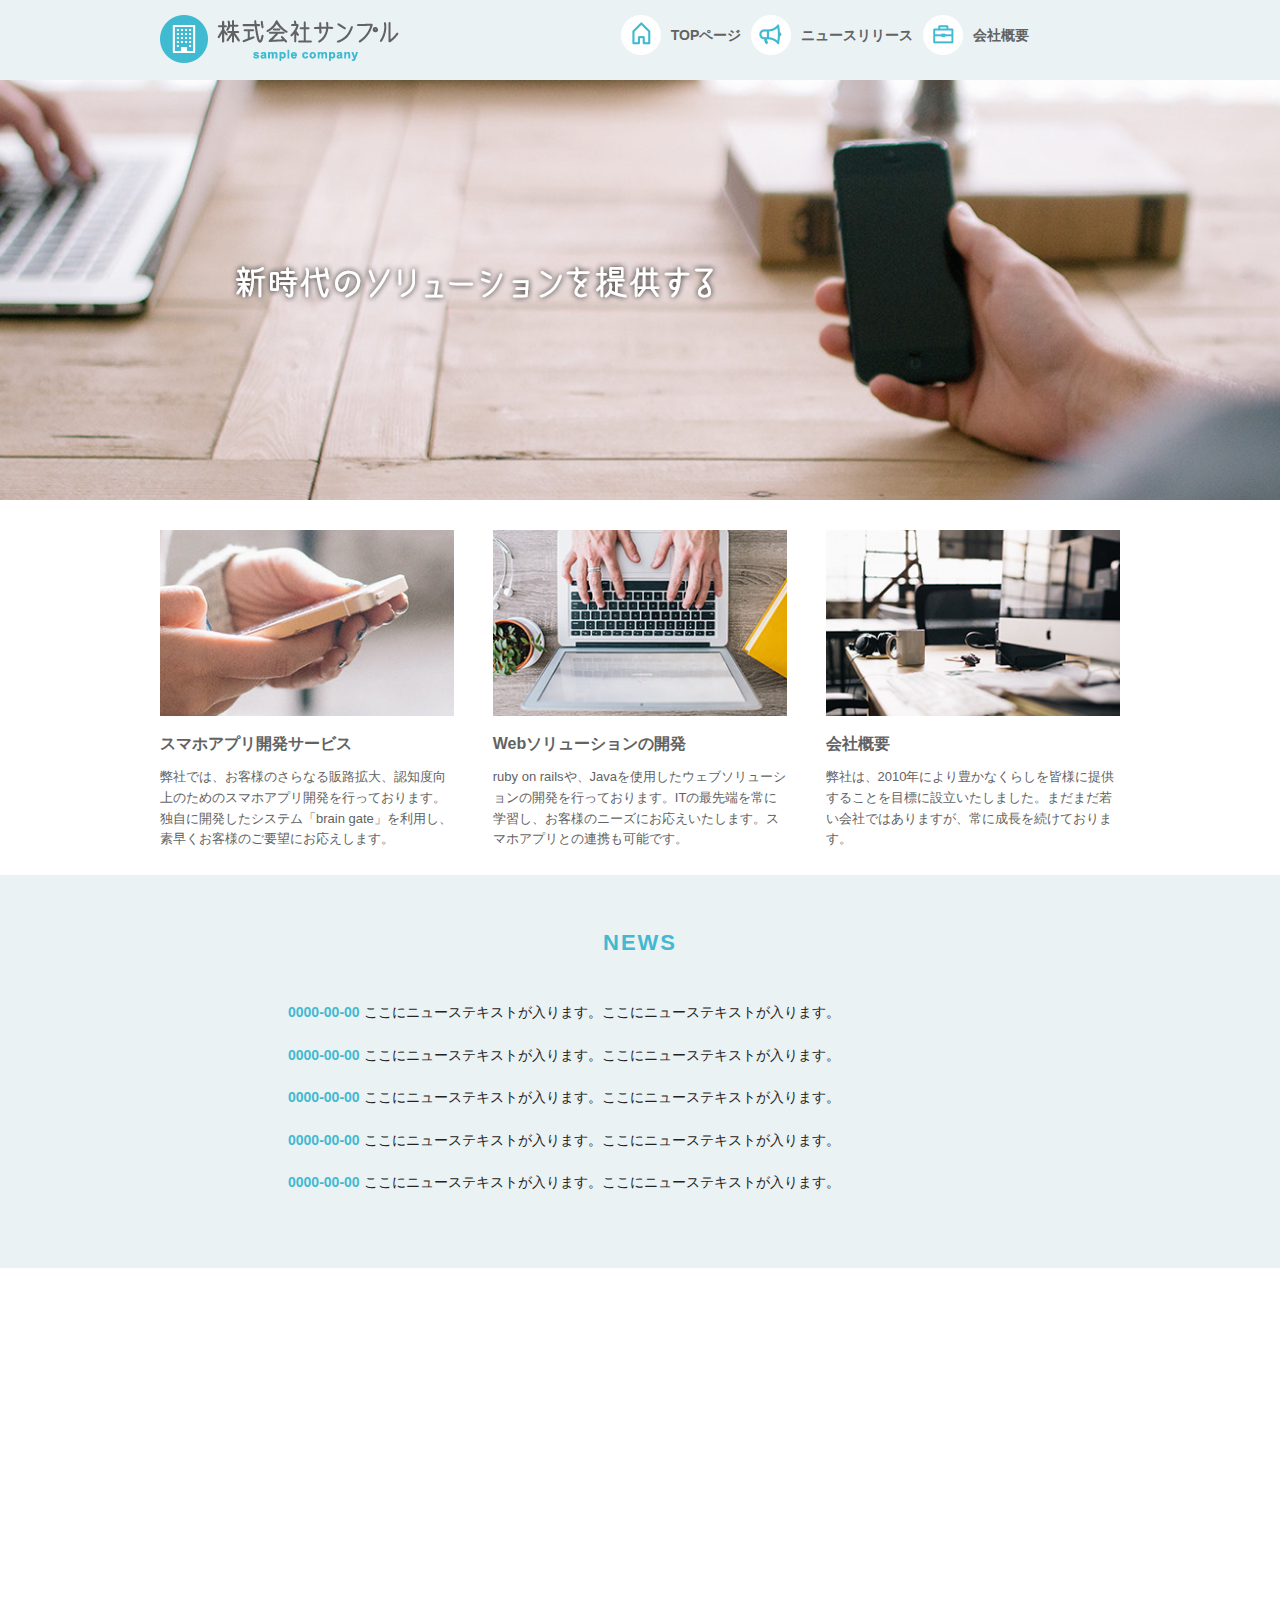
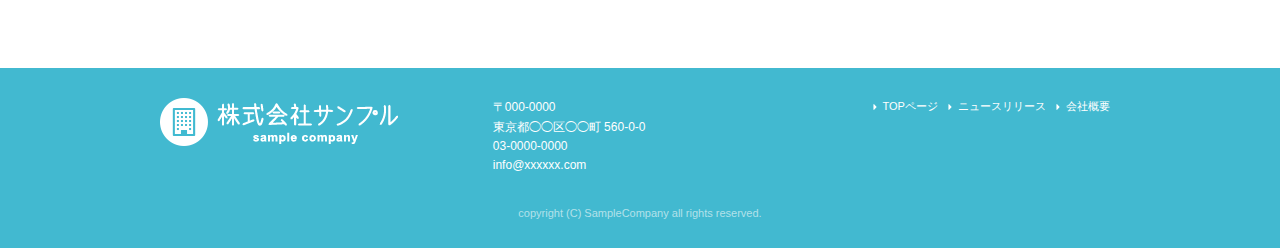
==== index.html @ c13e6785 "first git" ====
<!DOCTYPE html>
<html lang="ja">
<head>

  <!-- Basic Page Needs
  –––––––––––––––––––––––––––––––––––––––––––––––––– -->
  <meta charset="utf-8">
  <title>株式会社サンプル</title>
  <meta name="description" content="">
  <meta name="author" content="">

  <!-- Mobile Specific Metas
  –––––––––––––––––––––––––––––––––––––––––––––––––– -->
  <meta name="viewport" content="width=device-width, initial-scale=1">
  <!-- CSS
  –––––––––––––––––––––––––––––––––––––––––––––––––– -->
 <link rel="stylesheet" href="css/normalize.css">
  <link rel="stylesheet" href="css/skeleton.css">
  <link rel="stylesheet" href="css/sample.css">
  <!-- Favicon
  –––––––––––––––––––––––––––––––––––––––––––––––––– -->
  <link rel="icon" type="image/png" href="images/favicon.png">

</head>
<body>
  
<header>
  <div id="header_in" class="container">
    <div class="row">
      <div class="six columns logo">

       <h1><a href="index.html"><img class="u-max-full-width" src="images/top/logo.png" alt="株式会社サンプル" srcset="images/top/logo@2x.png 2x" /></a></h1>

      </div>
      <div class="six columns navi">

        <div class="sp_navi">
          <img id="sp_navi_btn" class="u-max-full-width" src="images/top/sp_navi.png" alt="sp_navi" srcset="images/top/sp_navi@2x.png 2x" />

          <ul class="sp_navi_li">
            <li><a href="index.html">TOPページ</a></li>
            <li><a href="news.html">ニュースリリース</a></li>
            <li><a href="company.html">会社概要</a></li>
          </ul>
        </div>
        <!-- sp_navi -->

   

  </div>

<div class="pc_navi">

  <ul class="pc_navi_li">
    <li class="navi_toppage"><a href="index.html">TOPページ</a></li>
    <li class="navi_news"><a href="news.html">ニュースリリース</a></li>
    <li class="navi_company"><a href="company.html">会社概要</a></li>
  </ul>

</div>
<!-- pc_navi -->
    </div>
    <!-- row -->
       </div>
  <!-- header_in -->
</header>
<div id="cover_area">
  <div class="container">
    <div class="twelve columns">
      <img class="u-max-full-width" src="images/top/cover_read.png" alt="新時代のソリューションを提供する" srcset="images/top/cover_read@2x.png 2x" />
    </div>
  </div>
</div>
<!-- #cover -->
<div id="service_area">

  <div class="container">
    <div class="row">

      <div class="four columns">

        <img class="u-max-full-width" src="images/top/service_01.jpg" alt="スマホアプリ開発サービス" srcset="images/top/service_01@2x.jpg 2x" />

        <div class="service_title">スマホアプリ開発サービス</div>
        <p>弊社では、お客様のさらなる販路拡大、認知度向上のためのスマホアプリ開発を行っております。独自に開発したシステム「brain gate」を利用し、素早くお客様のご要望にお応えします。</p>

      </div><!-- column -->
      <div class="four columns">

        <img class="u-max-full-width" src="images/top/service_02.jpg" alt="Webソリューションの開発" srcset="images/top/service_02@2x.jpg 2x" />

        <div class="service_title">Webソリューションの開発</div>
        <p>ruby on railsや、Javaを使用したウェブソリューションの開発を行っております。ITの最先端を常に学習し、お客様のニーズにお応えいたします。スマホアプリとの連携も可能です。</p>

      </div><!-- column -->
      <div class="four columns">

        <img class="u-max-full-width" src="images/top/service_03.jpg" alt="会社概要" srcset="images/top/service_03@2x.jpg 2x" />

        <div class="service_title">会社概要</div>
        <p>弊社は、2010年により豊かなくらしを皆様に提供することを目標に設立いたしました。まだまだ若い会社ではありますが、常に成長を続けております。</p>

      </div><!-- column -->

    </div>
  </div>

</div>
<!-- #service_area -->

<div id="news_area">

  <div class="container">
    <div class="row">

      <div class="twelve columns">

        <div class="news_title">NEWS</div>

        <ul class="news_lists">
          <li><span>0000-00-00</span> ここにニューステキストが入ります。ここにニューステキストが入ります。</li>
          <li><span>0000-00-00</span> ここにニューステキストが入ります。ここにニューステキストが入ります。</li>
          <li><span>0000-00-00</span> ここにニューステキストが入ります。ここにニューステキストが入ります。</li>
          <li><span>0000-00-00</span> ここにニューステキストが入ります。ここにニューステキストが入ります。</li>
          <li><span>0000-00-00</span> ここにニューステキストが入ります。ここにニューステキストが入ります。</li>
        </ul>

      </div>

    </div>
  </div>

</div>
<!-- #news_area -->
<div id="googlemap_area">
<script src="//maps.google.com/maps/api/js?key=AIzaSyAKoM20RC39JfzOgLTItuGs9OXjfjFxIWU"></script>
<script type="text/javascript">
function googleMap() {
var latlng = new google.maps.LatLng(35.6694293,139.7189323);/* 座標 */
    var myOptions = {
      zoom: 16, /*拡大比率*/
      center: latlng,
      scrollwheel: false,
      disableDoubleClickZoom: true,
      draggable: false,
      mapTypeControlOptions: { mapTypeIds: ['style', google.maps.MapTypeId.ROADMAP] }
    };
var map = new google.maps.Map(document.getElementById('map1'), myOptions);

/*アイコン設定*/
var icon = new google.maps.MarkerImage('images/top/pin.png',/*画像url*/
new google.maps.Size(48,56),/*アイコンサイズ*/
new google.maps.Point(0,0)/*アイコン位置*/
);
var markerOptions = {
position: latlng,
map: map,
icon: icon,
title: '株式会社サンプル',/*タイトル*/
animation: google.maps.Animation.DROP/*アニメーション*/
};
var marker = new google.maps.Marker(markerOptions);

/*取得スタイルの貼り付け*/
var styleOptions = [
{
"stylers": [
{ "hue": '#eaf2f4' }
]
}
];

var styledMapOptions = { name: '株式会社サンプル' }/*地図右上のタイトル*/
var sampleType = new google.maps.StyledMapType(styleOptions, styledMapOptions);
map.mapTypes.set('style', sampleType);
map.setMapTypeId('style');
};
google.maps.event.addDomListener(window, 'load', function() {
googleMap();
});
</script>
<div id="map1" style="width:100%; height:400px; margin:0 auto;"></div>

</div>
<!-- #googlemap_area -->
<footer>
  <div class="container">
    <div class="row">
      <div class="four columns sp">
        <img class="u-max-full-width" src="images/top/footer_logo.png" alt="株式会社サンプル" srcset="images/top/footer_logo@2x.png 2x" />
      </div>
      <!-- columns -->
      <div class="four columns foot_address sp">
        〒000-0000<br />
        東京都◯◯区◯◯町 560-0-0<br />
        03-0000-0000<br />
        info@xxxxxx.com
      </div>
      <!-- columns -->
      <div class="four columns">
        <ul class="foot_navi">
          <li><a href="">TOPページ</a></li>
          <li><a href="">ニュースリリース</a></li>
          <li><a href="">会社概要</a></li>
        </ul>
      </div>
      <!-- columns -->
    </div>
    <!-- row -->

    <div class="row">
      <div class="twelve columns sp">
        <p class="copy">copyright (C) SampleCompany all rights reserved.</p>
      </div>
      <!-- columns -->
    </div>
    <!-- row -->
  </div>
</footer>
<!-- //footer --> 
<script type="text/javascript" src="//ajax.googleapis.com/ajax/libs/jquery/1.10.2/jquery.min.js"></script>
<script>
  $(function(){
    $(document).ready(function(){

      $("#sp_navi_btn").click(function () {
        $(this).next().slideToggle();
      });

    });
  });
</script>


</body>

</html>
---- css/skeleton.css ----
/*
* Skeleton V2.0.4
* Copyright 2014, Dave Gamache
* www.getskeleton.com
* Free to use under the MIT license.
* http://www.opensource.org/licenses/mit-license.php
* 12/29/2014
*/


/* Table of contents
––––––––––––––––––––––––––––––––––––––––––––––––––
- Grid
- Base Styles
- Typography
- Links
- Buttons
- Forms
- Lists
- Code
- Tables
- Spacing
- Utilities
- Clearing
- Media Queries
*/


/* Grid
–––––––––––––––––––––––––––––––––––––––––––––––––– */
.container {
  position: relative;
  width: 100%;
  max-width: 960px;
  margin: 0 auto;
  padding: 0 20px;
  box-sizing: border-box; }
.column,
.columns {
  width: 100%;
  float: left;
  box-sizing: border-box; }

/* For devices larger than 400px */
@media (min-width: 400px) {
  .container {
    width: 85%;
    padding: 0; }
}

/* For devices larger than 550px */
@media (min-width: 550px) {
  .container {
    width: 80%; }
  .column,
  .columns {
    margin-left: 4%; }
  .column:first-child,
  .columns:first-child {
    margin-left: 0; }

  .one.column,
  .one.columns                    { width: 4.66666666667%; }
  .two.columns                    { width: 13.3333333333%; }
  .three.columns                  { width: 22%;            }
  .four.columns                   { width: 30.6666666667%; }
  .five.columns                   { width: 39.3333333333%; }
  .six.columns                    { width: 48%;            }
  .seven.columns                  { width: 56.6666666667%; }
  .eight.columns                  { width: 65.3333333333%; }
  .nine.columns                   { width: 74.0%;          }
  .ten.columns                    { width: 82.6666666667%; }
  .eleven.columns                 { width: 91.3333333333%; }
  .twelve.columns                 { width: 100%; margin-left: 0; }

  .one-third.column               { width: 30.6666666667%; }
  .two-thirds.column              { width: 65.3333333333%; }

  .one-half.column                { width: 48%; }

  /* Offsets */
  .offset-by-one.column,
  .offset-by-one.columns          { margin-left: 8.66666666667%; }
  .offset-by-two.column,
  .offset-by-two.columns          { margin-left: 17.3333333333%; }
  .offset-by-three.column,
  .offset-by-three.columns        { margin-left: 26%;            }
  .offset-by-four.column,
  .offset-by-four.columns         { margin-left: 34.6666666667%; }
  .offset-by-five.column,
  .offset-by-five.columns         { margin-left: 43.3333333333%; }
  .offset-by-six.column,
  .offset-by-six.columns          { margin-left: 52%;            }
  .offset-by-seven.column,
  .offset-by-seven.columns        { margin-left: 60.6666666667%; }
  .offset-by-eight.column,
  .offset-by-eight.columns        { margin-left: 69.3333333333%; }
  .offset-by-nine.column,
  .offset-by-nine.columns         { margin-left: 78.0%;          }
  .offset-by-ten.column,
  .offset-by-ten.columns          { margin-left: 86.6666666667%; }
  .offset-by-eleven.column,
  .offset-by-eleven.columns       { margin-left: 95.3333333333%; }

  .offset-by-one-third.column,
  .offset-by-one-third.columns    { margin-left: 34.6666666667%; }
  .offset-by-two-thirds.column,
  .offset-by-two-thirds.columns   { margin-left: 69.3333333333%; }

  .offset-by-one-half.column,
  .offset-by-one-half.columns     { margin-left: 52%; }

}


/* Base Styles
–––––––––––––––––––––––––––––––––––––––––––––––––– */
/* NOTE
html is set to 62.5% so that all the REM measurements throughout Skeleton
are based on 10px sizing. So basically 1.5rem = 15px :) */
html {
  font-size: 62.5%; }
body {
  font-size: 1.5em; /* currently ems cause chrome bug misinterpreting rems on body element */
  line-height: 1.6;
  font-weight: 400;
  font-family: "Raleway", "HelveticaNeue", "Helvetica Neue", Helvetica, Arial, sans-serif;
  color: #222; }


/* Typography
–––––––––––––––––––––––––––––––––––––––––––––––––– */
h1, h2, h3, h4, h5, h6 {
  margin-top: 0;
  margin-bottom: 2rem;
  font-weight: 300; }
h1 { font-size: 4.0rem; line-height: 1.2;  letter-spacing: -.1rem;}
h2 { font-size: 3.6rem; line-height: 1.25; letter-spacing: -.1rem; }
h3 { font-size: 3.0rem; line-height: 1.3;  letter-spacing: -.1rem; }
h4 { font-size: 2.4rem; line-height: 1.35; letter-spacing: -.08rem; }
h5 { font-size: 1.8rem; line-height: 1.5;  letter-spacing: -.05rem; }
h6 { font-size: 1.5rem; line-height: 1.6;  letter-spacing: 0; }

/* Larger than phablet */
@media (min-width: 550px) {
  h1 { font-size: 5.0rem; }
  h2 { font-size: 4.2rem; }
  h3 { font-size: 3.6rem; }
  h4 { font-size: 3.0rem; }
  h5 { font-size: 2.4rem; }
  h6 { font-size: 1.5rem; }
}

p {
  margin-top: 0; }


/* Links
–––––––––––––––––––––––––––––––––––––––––––––––––– */
a {
  color: #1EAEDB; }
a:hover {
  color: #0FA0CE; }


/* Buttons
–––––––––––––––––––––––––––––––––––––––––––––––––– */
.button,
button,
input[type="submit"],
input[type="reset"],
input[type="button"] {
  display: inline-block;
  height: 38px;
  padding: 0 30px;
  color: #555;
  text-align: center;
  font-size: 11px;
  font-weight: 600;
  line-height: 38px;
  letter-spacing: .1rem;
  text-transform: uppercase;
  text-decoration: none;
  white-space: nowrap;
  background-color: transparent;
  border-radius: 4px;
  border: 1px solid #bbb;
  cursor: pointer;
  box-sizing: border-box; }
.button:hover,
button:hover,
input[type="submit"]:hover,
input[type="reset"]:hover,
input[type="button"]:hover,
.button:focus,
button:focus,
input[type="submit"]:focus,
input[type="reset"]:focus,
input[type="button"]:focus {
  color: #333;
  border-color: #888;
  outline: 0; }
.button.button-primary,
button.button-primary,
input[type="submit"].button-primary,
input[type="reset"].button-primary,
input[type="button"].button-primary {
  color: #FFF;
  background-color: #33C3F0;
  border-color: #33C3F0; }
.button.button-primary:hover,
button.button-primary:hover,
input[type="submit"].button-primary:hover,
input[type="reset"].button-primary:hover,
input[type="button"].button-primary:hover,
.button.button-primary:focus,
button.button-primary:focus,
input[type="submit"].button-primary:focus,
input[type="reset"].button-primary:focus,
input[type="button"].button-primary:focus {
  color: #FFF;
  background-color: #1EAEDB;
  border-color: #1EAEDB; }


/* Forms
–––––––––––––––––––––––––––––––––––––––––––––––––– */
input[type="email"],
input[type="number"],
input[type="search"],
input[type="text"],
input[type="tel"],
input[type="url"],
input[type="password"],
textarea,
select {
  height: 38px;
  padding: 6px 10px; /* The 6px vertically centers text on FF, ignored by Webkit */
  background-color: #fff;
  border: 1px solid #D1D1D1;
  border-radius: 4px;
  box-shadow: none;
  box-sizing: border-box; }
/* Removes awkward default styles on some inputs for iOS */
input[type="email"],
input[type="number"],
input[type="search"],
input[type="text"],
input[type="tel"],
input[type="url"],
input[type="password"],
textarea {
  -webkit-appearance: none;
     -moz-appearance: none;
          appearance: none; }
textarea {
  min-height: 65px;
  padding-top: 6px;
  padding-bottom: 6px; }
input[type="email"]:focus,
input[type="number"]:focus,
input[type="search"]:focus,
input[type="text"]:focus,
input[type="tel"]:focus,
input[type="url"]:focus,
input[type="password"]:focus,
textarea:focus,
select:focus {
  border: 1px solid #33C3F0;
  outline: 0; }
label,
legend {
  display: block;
  margin-bottom: .5rem;
  font-weight: 600; }
fieldset {
  padding: 0;
  border-width: 0; }
input[type="checkbox"],
input[type="radio"] {
  display: inline; }
label > .label-body {
  display: inline-block;
  margin-left: .5rem;
  font-weight: normal; }


/* Lists
–––––––––––––––––––––––––––––––––––––––––––––––––– */
ul {
  list-style: circle inside; }
ol {
  list-style: decimal inside; }
ol, ul {
  padding-left: 0;
  margin-top: 0; }
ul ul,
ul ol,
ol ol,
ol ul {
  margin: 1.5rem 0 1.5rem 3rem;
  font-size: 90%; }
li {
  margin-bottom: 1rem; }


/* Code
–––––––––––––––––––––––––––––––––––––––––––––––––– */
code {
  padding: .2rem .5rem;
  margin: 0 .2rem;
  font-size: 90%;
  white-space: nowrap;
  background: #F1F1F1;
  border: 1px solid #E1E1E1;
  border-radius: 4px; }
pre > code {
  display: block;
  padding: 1rem 1.5rem;
  white-space: pre; }


/* Tables
–––––––––––––––––––––––––––––––––––––––––––––––––– */
th,
td {
  padding: 12px 15px;
  text-align: left;
  border-bottom: 1px solid #E1E1E1; }
th:first-child,
td:first-child {
  padding-left: 0; }
th:last-child,
td:last-child {
  padding-right: 0; }


/* Spacing
–––––––––––––––––––––––––––––––––––––––––––––––––– */
button,
.button {
  margin-bottom: 1rem; }
input,
textarea,
select,
fieldset {
  margin-bottom: 1.5rem; }
pre,
blockquote,
dl,
figure,
table,
p,
ul,
ol,
form {
  margin-bottom: 2.5rem; }


/* Utilities
–––––––––––––––––––––––––––––––––––––––––––––––––– */
.u-full-width {
  width: 100%;
  box-sizing: border-box; }
.u-max-full-width {
  max-width: 100%;
  box-sizing: border-box; }
.u-pull-right {
  float: right; }
.u-pull-left {
  float: left; }


/* Misc
–––––––––––––––––––––––––––––––––––––––––––––––––– */
hr {
  margin-top: 3rem;
  margin-bottom: 3.5rem;
  border-width: 0;
  border-top: 1px solid #E1E1E1; }


/* Clearing
–––––––––––––––––––––––––––––––––––––––––––––––––– */

/* Self Clearing Goodness */
.container:after,
.row:after,
.u-cf {
  content: "";
  display: table;
  clear: both; }


/* Media Queries
–––––––––––––––––––––––––––––––––––––––––––––––––– */
/*
Note: The best way to structure the use of media queries is to create the queries
near the relevant code. For example, if you wanted to change the styles for buttons
on small devices, paste the mobile query code up in the buttons section and style it
there.
*/


/* Larger than mobile */
@media (min-width: 400px) {}

/* Larger than phablet (also point when grid becomes active) */
@media (min-width: 550px) {}

/* Larger than tablet */
@media (min-width: 750px) {}

/* Larger than desktop */
@media (min-width: 1000px) {}

/* Larger than Desktop HD */
@media (min-width: 1200px) {}
---- css/sample.css ----
html {
  font-size: 62.5%; }

header {
  background: #eaf2f4; }
  header #header_in {
    padding-top: 10px;
    padding-bottom: 4px; }
  @media (max-width: 550px) {
    header .logo {
      width: 190px; }
    header .navi {
      width: 40px;
      float: right; } }
  header .sp_navi_li {
    width: 180px;
    position: absolute;
    top: 50px;
    right: 2%;
    border: 1px solid #eee;
    background: white;
    margin: 0;
    padding: 0;
    display: none;
    z-index: 100; }
    header .sp_navi_li li {
      list-style: none;
      margin: 0;
      padding: 0; }
      header .sp_navi_li li a {
        display: block;
        padding: 10px 8px;
        border-bottom: 1px solid #eee;
        font-size: 14px;
        text-decoration: none; }

@media (min-width: 551px) {
  .sp_navi {
    display: none; }

  #header_in {
    padding: 15px 0 10px 0; }

  .pc_navi_li {
    margin: 0;
    padding: 0; }
    .pc_navi_li li {
      list-style: none;
      margin: 5px 0 0 0;
      padding: 0; }
      .pc_navi_li li a {
        color: #626262;
        text-decoration: none;
        font-weight: bold;
        font-size: 14px;
        font-size: 1.4rem;
        float: left;
        padding-right: 10px; }
      .pc_navi_li li a:hover {
        color: #42b9d0; }
    .pc_navi_li li.navi_toppage a {
      background-repeat: no-repeat;
      display: inline-block;
      line-height: 40px;
      padding-left: 50px;
      background-image: url("../images/top/navi_top.png");
      background-size: 40px 40px; } }
    @media screen and (min-width: 551px) and (-webkit-min-device-pixel-ratio: 2), (min-width: 551px) and (min-resolution: 2dppx) {
      .pc_navi_li li.navi_toppage a {
        background-image: url("../images/top/navi_top@2x.png"); } }
@media (min-width: 551px) {
    .pc_navi_li li.navi_news a {
      background-repeat: no-repeat;
      display: inline-block;
      line-height: 40px;
      padding-left: 50px;
      background-image: url("../images/top/navi_news.png");
      background-size: 40px 40px; } }
    @media screen and (min-width: 551px) and (-webkit-min-device-pixel-ratio: 2), (min-width: 551px) and (min-resolution: 2dppx) {
      .pc_navi_li li.navi_news a {
        background-image: url("../images/top/navi_news@2x.png"); } }
@media (min-width: 551px) {
    .pc_navi_li li.navi_company a {
      background-repeat: no-repeat;
      display: inline-block;
      line-height: 40px;
      padding-left: 50px;
      background-image: url("../images/top/navi_company.png");
      background-size: 40px 40px; } }
    @media screen and (min-width: 551px) and (-webkit-min-device-pixel-ratio: 2), (min-width: 551px) and (min-resolution: 2dppx) {
      .pc_navi_li li.navi_company a {
        background-image: url("../images/top/navi_company@2x.png"); } }

@media (max-width: 550px) {
  .pc_navi {
    display: none; } }
#cover_area {
  text-align: center;
  padding: 80px 0;
  background-image: url("../images/top/cover.jpg");
  background-size: cover; }
  @media screen and (-webkit-min-device-pixel-ratio: 2), (min-resolution: 2dppx) {
    #cover_area {
      background-image: url("../images/top/cover@2x.jpg"); } }
  @media (min-width: 551px) {
    #cover_area {
      text-align: left;
      height: 420px;
      padding: 0; }
      #cover_area img {
        margin-top: 180px;
        margin-left: 70px; } }

#service_area {
  padding-top: 20px; }
  @media (min-width: 551px) {
    #service_area {
      padding-top: 30px; } }
  #service_area .columns {
    color: #626262; }
    #service_area .columns .service_title {
      font-size: 18px;
      font-size: 1.8rem;
      font-weight: bold;
      margin-top: 8px; }
    #service_area .columns p {
      font-size: 15px;
      font-size: 1.5rem;
      margin-top: 10px; }
    @media (min-width: 551px) {
      #service_area .columns .service_title {
        font-size: 16px;
        font-size: 1.6rem; }
      #service_area .columns p {
        font-size: 13px;
        font-size: 1.3rem; } }

#news_area {
  background-color: #eaf2f4; }
  @media (min-width: 551px) {
    #news_area .container {
      padding: 0px 10% 50px 10%; } }
  #news_area .news_title {
    text-align: center;
    font-size: 26px;
    font-size: 2.6rem;
    color: #42b9d0;
    padding: 15px 0 10px 0;
    font-weight: bold;
    letter-spacing: 0.2rem; }
  #news_area .news_lists li {
    list-style: none;
    font-size: 15px;
    font-size: 1.5rem; }
    #news_area .news_lists li span {
      color: #42b9d0;
      font-weight: bold;
      display: block;
      margin-bottom: 3px; }
  @media (min-width: 551px) {
    #news_area .news_title {
      font-size: 22px;
      font-size: 2.2rem;
      padding: 50px 0 41px 0; }
    #news_area .news_lists li {
      font-size: 14px;
      font-size: 1.4rem;
      margin-bottom: 20px; }
      #news_area .news_lists li span {
        display: inline;
        margin-bottom: 0px; } }

footer {
  background-color: #42b9d0;
  color: #fff;
  padding-top: 20px; }
  @media (max-width: 550px) {
    footer .container {
      margin: 0;
      padding: 0; }
    footer .sp {
      padding: 0 6%;
      margin: 0 auto; }
    footer .foot_navi {
      margin-top: 20px; }
      footer .foot_navi li {
        list-style: none;
        margin-bottom: 1px; }
        footer .foot_navi li a {
          color: #42b9d0;
          background-color: #eaf2f4;
          display: block;
          text-align: center;
          font-weight: bold;
          text-decoration: none;
          font-size: 16px;
          font-size: 1.6rem;
          padding: 16px 0; } }
  footer .foot_address {
    font-size: 16px;
    font-size: 1.6rem;
    padding-top: 10px; }
  footer .copy {
    text-align: center;
    font-size: 11px;
    font-size: 1.1rem;
    color: #b2e1ea; }
  @media (min-width: 551px) {
    footer {
      padding-top: 30px; }
      footer .foot_address {
        padding: 0px;
        font-size: 12px;
        font-size: 1.2rem; }
      footer .foot_navi {
        float: right; }
        footer .foot_navi li {
          list-style: none;
          background-repeat: no-repeat;
          background-position: left center;
          display: inline-block;
          float: left;
          margin-right: 10px;
          font-size: 11px;
          font-size: 1.1rem;
          background-image: url("../images/top/foot_arroehead.png");
          background-size: 4px 6px; } }
      @media screen and (min-width: 551px) and (-webkit-min-device-pixel-ratio: 2), (min-width: 551px) and (min-resolution: 2dppx) {
        footer .foot_navi li {
          background-image: url("../images/top/foot_arroehead@2x.png"); } }
  @media (min-width: 551px) {
        footer .foot_navi a {
          color: white;
          padding-left: 10px;
          text-decoration: none; }
        footer .foot_navi a:hover {
          color: #eaf2f4; }
      footer .copy {
        margin-top: 30px; } }

h1 {
  margin: 0;
  padding: 0; }

#sub_cover {
  padding: 40px 0;
  background-image: url(../images/news/sub_cover.jpg);
  background-size: cover; }

@media (min-width: 550px) {
  #sub_cover {
    padding: 80px 0; } }
@media screen and (-webkit-min-device-pixel-ratio: 2), (min-resolution: 2dppx) {
  #sub_cover {
    background-image: url(../images/news/sub_cover@2x.jpg); } }
#sub_cover h2 {
  text-align: center;
  color: white;
  font-size: 16px;
  font-size: 1.6rem;
  font-weight: bold;
  margin: 0;
  letter-spacing: 0.2rem; }

@media (min-width: 550px) {
  #sub_cover h2 {
    text-align: center;
    color: white;
    font-size: 32px;
    font-size: 3.2rem;
    font-weight: bold;
    margin: 0;
    letter-spacing: 0.2rem; } }
#contents {
  padding-top: 20px; }

@media (min-width: 550px) {
  #contents {
    padding-top: 35px;
    padding-bottom: 70px; } }
@media (min-width: 550px) {
  #contents #main {
    padding-right: 20px; } }
#contents #main .news_li {
  font-size: 15px;
  font-size: 1.5rem; }

#contents #main .news_li li {
  list-style: none; }

@media (min-width: 550px) {
  #contents #main .news_li li {
    list-style: none;
    padding-bottom: 5px; } }
#contents #main .news_li li span {
  color: #42b9d0;
  display: block;
  font-weight: bold;
  margin-bottom: 3px; }

@media (min-width: 550px) {
  #contents #main .news_li li span {
    display: inline-block;
    margin-bottom: 0;
    padding-right: 10px; } }
#contents #main h2 {
  color: #42b9d0;
  border-bottom: 3px solid #42b9d0;
  font-size: 15px;
  font-size: 1.5rem;
  font-weight: bold;
  padding-bottom: 15px; }

@media (min-width: 550px) {
  #contents #main h2 {
    font-size: 20px;
    font-size: 2rem;
    padding-bottom: 20px; } }
#contents #sidebar .pc_sidemenu h3 {
  color: #42b9d0;
  font-size: 14px;
  font-size: 1.4rem;
  letter-spacing: 0.2rem;
  font-weight: bold;
  background-color: #f3f9fb;
  padding: 15px;
  margin-bottom: 0px; }

#contents #sidebar .pc_sidemenu li {
  list-style: none;
  display: block;
  border-bottom: 1px solid #e5e5e5;
  background-repeat: no-repeat;
  background-position: 8px center;
  margin-bottom: 0px;
  padding: 10px 10px 10px 20px;
  background-image: url(../images/news/side_arrow.png);
  background-size: 4px 8px; }

@media screen and (-webkit-min-device-pixel-ratio: 2), (min-resolution: 2dppx) {
  #contents #sidebar .pc_sidemenu li {
    background-image: url(../images/news/side_arrow@2x.png); } }
#contents #sidebar .pc_sidemenu li a {
  color: #339fd1;
  text-decoration: none; }

@media (max-width: 550px) {
  #contents #sidebar .pc_sidemenu {
    display: none; } }
#sub_cover {
  padding: 40px 0;
  background-image: url(../images/news/sub_cover.jpg);
  background-size: cover; }

@media (min-width: 550px) {
  #sub_cover {
    padding: 80px 0; } }
@media screen and (-webkit-min-device-pixel-ratio: 2), (min-resolution: 2dppx) {
  #sub_cover {
    background-image: url(../images/news/sub_cover@2x.jpg); } }
#contents {
  padding-top: 20px; }

@media (min-width: 550px) {
  #contents {
    padding-top: 35px;
    padding-bottom: 70px; } }

/*# sourceMappingURL=sample.css.map */
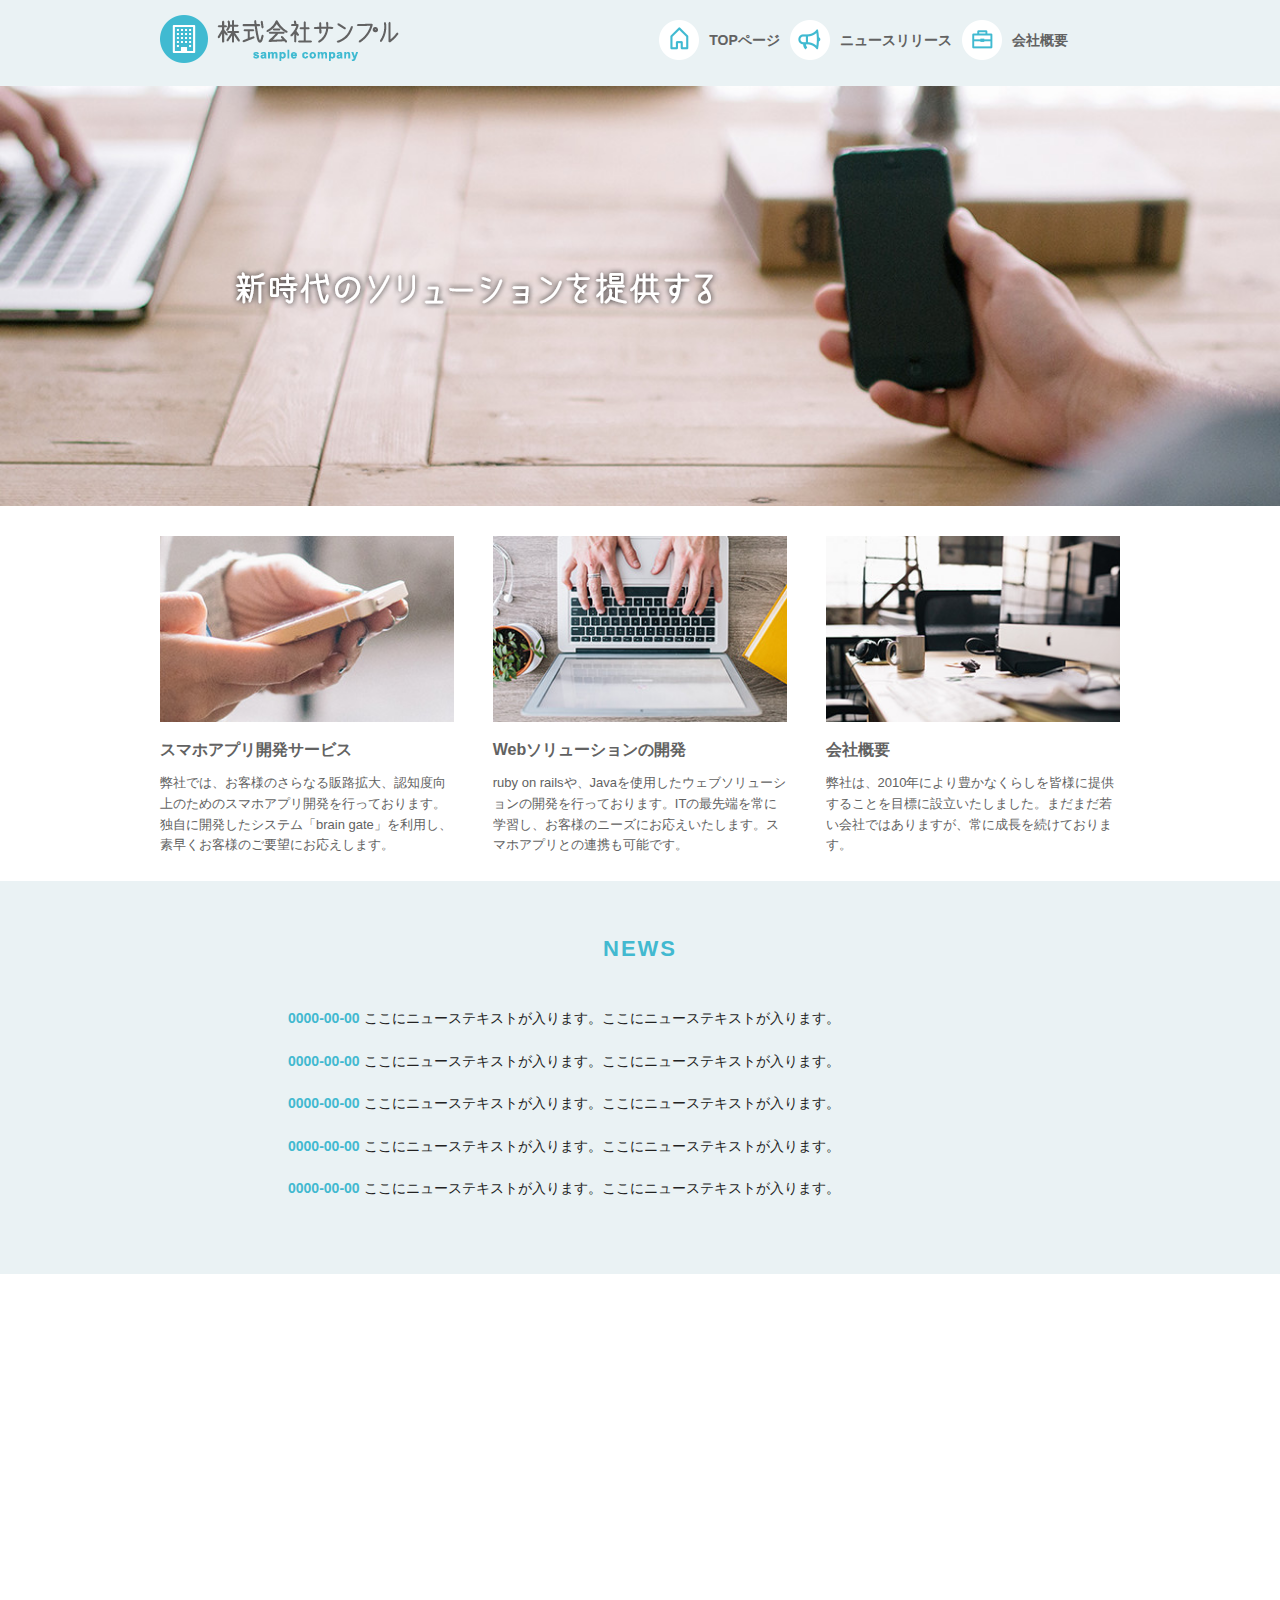
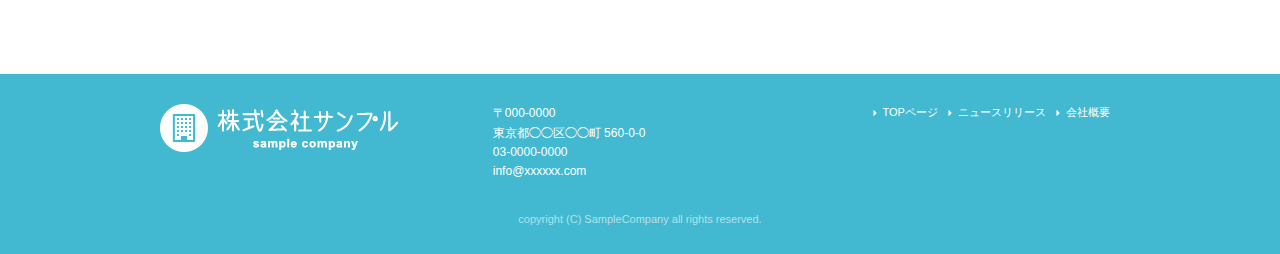
==== commit c48a74bd: "third git" ====
--- a/index.html
+++ b/index.html
@@ -44,10 +44,7 @@
           </ul>
         </div>
         <!-- sp_navi -->
-
-   
-
-  </div>
+ 
 
 <div class="pc_navi">
 
@@ -63,6 +60,7 @@
     <!-- row -->
        </div>
   <!-- header_in -->
+   </div>
 </header>
 <div id="cover_area">
   <div class="container">
--- a/css/sample.css
+++ b/css/sample.css
@@ -365,5 +365,48 @@
   #contents {
     padding-top: 35px;
     padding-bottom: 70px; } }
+#contents #main th, #contents #main td {
+  padding: 20px 0;
+  color: #626262;
+  font-size: 14px;
+  font-size: 1.4rem; }
+
+#contents #main th {
+  padding-right: 20px; }
+
+@media (min-width: 550px) {
+  header #header_in {
+    padding: 15px 0 10px 0; } }
+header .sp_navi_li {
+  width: 180px;
+  position: absolute;
+  top: 50px;
+  right: 2%;
+  border: 1px solid #eee;
+  background: white;
+  margin: 0;
+  padding: 0;
+  display: none;
+  z-index: 100; }
+
+header .sp_navi_li li {
+  list-style: none;
+  margin: 0;
+  padding: 0; }
+
+header .sp_navi_li li a {
+  display: block;
+  padding: 10px 8px;
+  border-bottom: 1px solid #eee;
+  font-size: 14px;
+  text-decoration: none; }
+
+@media (min-width: 550px) {
+  header .pc_navi_li li {
+    list-style: none;
+    margin: 5px 0 0 0;
+    padding: 0; } }
+#contents #main h2.company_title {
+  margin-bottom: 0px; }
 
 /*# sourceMappingURL=sample.css.map */
